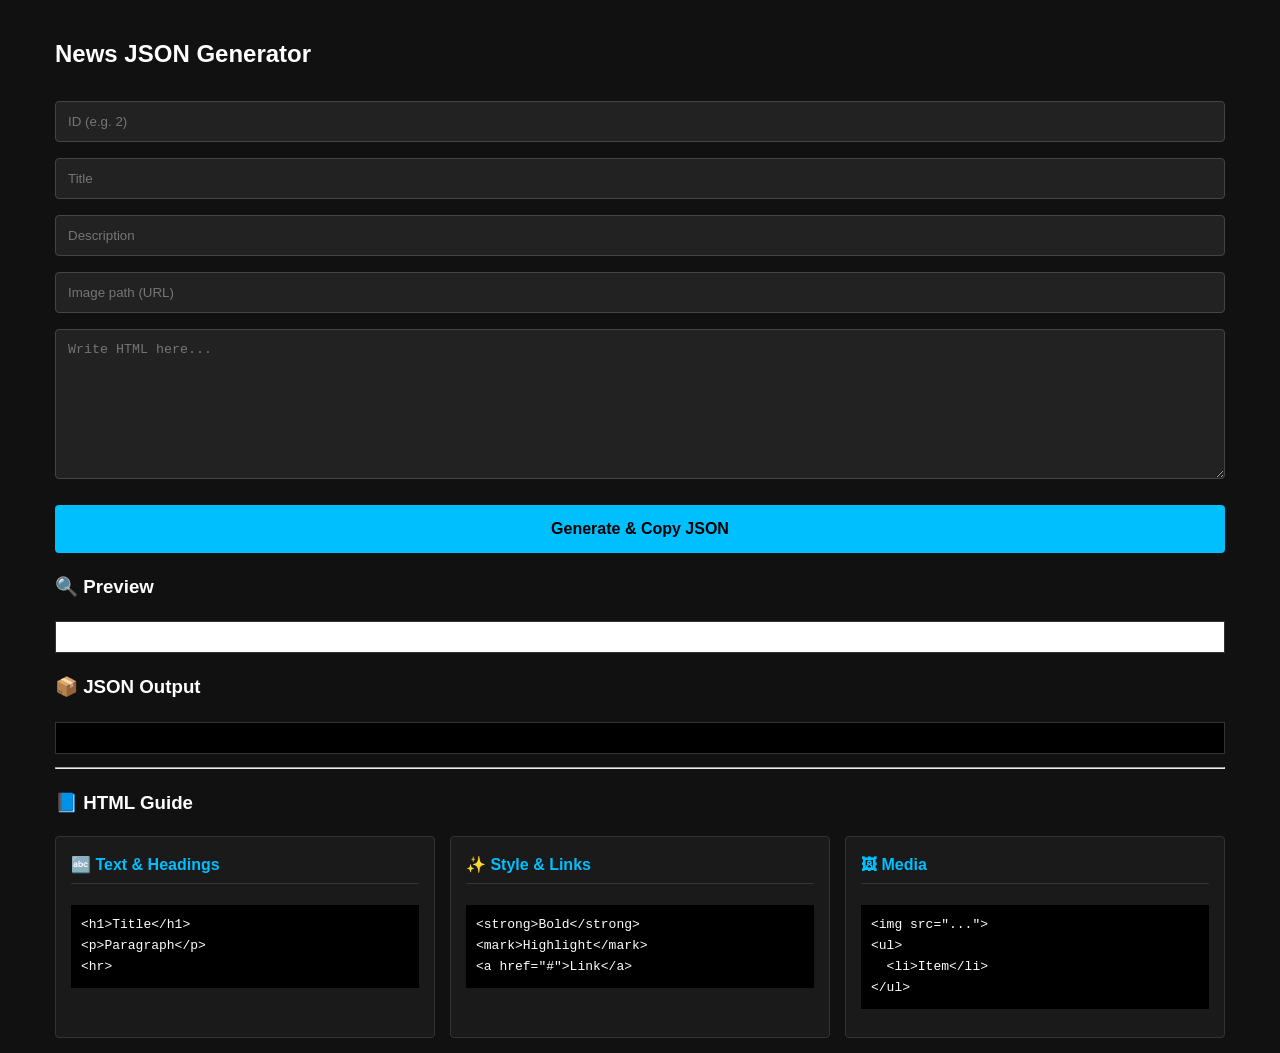
==== index.html @ e1057035 "Update and rename admin_json_generator.html to index.html" ====
<!DOCTYPE html>
<html lang="en">
<head>
<meta charset="UTF-8">
<meta name="viewport" content="width=device-width, initial-scale=1.0">
<title>News & Blog JSON Generator</title>

<style>
* {
  box-sizing: border-box;
}

body{
  font-family: Arial, sans-serif;
  padding: 15px;
  background: #111;
  color: #fff;
  line-height: 1.6;
  max-width: 1200px;
  margin: 0 auto;
}

input, textarea{
  width: 100%;
  margin: 8px 0;
  padding: 12px;
  background: #222;
  color: #fff;
  border: 1px solid #444;
  border-radius: 4px;
}

textarea{
  height: 150px;
  resize: vertical;
}

button{
  width: 100%;
  padding: 15px;
  background: #00bfff;
  color: #000;
  font-weight: bold;
  border: none;
  cursor: pointer;
  border-radius: 4px;
  font-size: 16px;
  margin-top: 10px;
}

button:hover {
  background: #0099cc;
}

#output{
  margin-top: 20px;
  background: #000;
  padding: 15px;
  white-space: pre-wrap;
  border: 1px solid #333;
  font-family: monospace;
  word-break: break-all;
}

#preview{
  margin-top: 20px;
  padding: 15px;
  background: #fff;
  color: #000;
  border: 1px solid #333;
  overflow-x: auto;
}

#preview img {
  max-width: 100%;
  height: auto;
}

.guide-container{
  display: flex;
  gap: 15px;
  margin-top: 10px;
}

.guide-box{
  flex: 1;
  background: #1a1a1a;
  padding: 15px;
  border: 1px solid #333;
  border-radius: 4px;
}

.guide-box h4{
  margin-top: 0;
  color: #00bfff;
  border-bottom: 1px solid #333;
  padding-bottom: 5px;
}

.guide-box pre{
  background: #000;
  padding: 10px;
  overflow-x: auto;
  font-size: 13px;
}

@media (max-width: 768px) {
  .guide-container {
    flex-direction: column;
  }

  button {
    font-size: 18px;
  }

  h2 {
    text-align: center;
  }
}
</style>

</head>
<body>

<h2>News JSON Generator</h2>

<input id="id" type="number" placeholder="ID (e.g. 2)">
<input id="title" placeholder="Title">
<input id="desc" placeholder="Description">
<input id="img" placeholder="Image path (URL)">

<textarea id="content" placeholder="Write HTML here..."></textarea>

<button onclick="generate()">Generate & Copy JSON</button>

<h3>🔍 Preview</h3>
<div id="preview"></div>

<h3>📦 JSON Output</h3>
<pre id="output"></pre>

<hr>

<h3>📘 HTML Guide</h3>
<div class="guide-container">
  <div class="guide-box">
    <h4>🔤 Text & Headings</h4>
    <pre>&lt;h1&gt;Title&lt;/h1&gt;
&lt;p&gt;Paragraph&lt;/p&gt;
&lt;hr&gt;</pre>
  </div>

  <div class="guide-box">
    <h4>✨ Style & Links</h4>
    <pre>&lt;strong&gt;Bold&lt;/strong&gt;
&lt;mark&gt;Highlight&lt;/mark&gt;
&lt;a href="#"&gt;Link&lt;/a&gt;</pre>
  </div>

  <div class="guide-box">
    <h4>🖼 Media</h4>
    <pre>&lt;img src="..."&gt;
&lt;ul&gt;
  &lt;li&gt;Item&lt;/li&gt;
&lt;/ul&gt;</pre>
  </div>
</div>

<script>
const contentInput = document.getElementById("content");
const preview = document.getElementById("preview");

// Live preview
contentInput.addEventListener("input", () => {
  preview.innerHTML = contentInput.value;
});

// Generate JSON
function generate(){
  let id = document.getElementById("id").value;
  let title = document.getElementById("title").value;
  let desc = document.getElementById("desc").value;
  let img = document.getElementById("img").value;
  let content = contentInput.value;

  // Escape quotes and remove new lines
  let safeContent = content
    .replace(/\n/g, "")
    .replace(/\r/g, "")
    .replace(/"/g, '\\"');

  let safeDesc = desc.replace(/"/g, '\\"');

  const date = new Date().toISOString().split("T")[0];

  const json = `{
  "id": "${id}",
  "title": "${title}",
  "desc": "${safeDesc}",
  "content": "${safeContent}",
  "img": "${img}",
  "date": "${date}"
},`;

  document.getElementById("output").textContent = json;

  // Copy to clipboard
  navigator.clipboard.writeText(json).then(() => {
    alert("JSON Copied to clipboard!");
  });
}
</script>

</body>
</html>
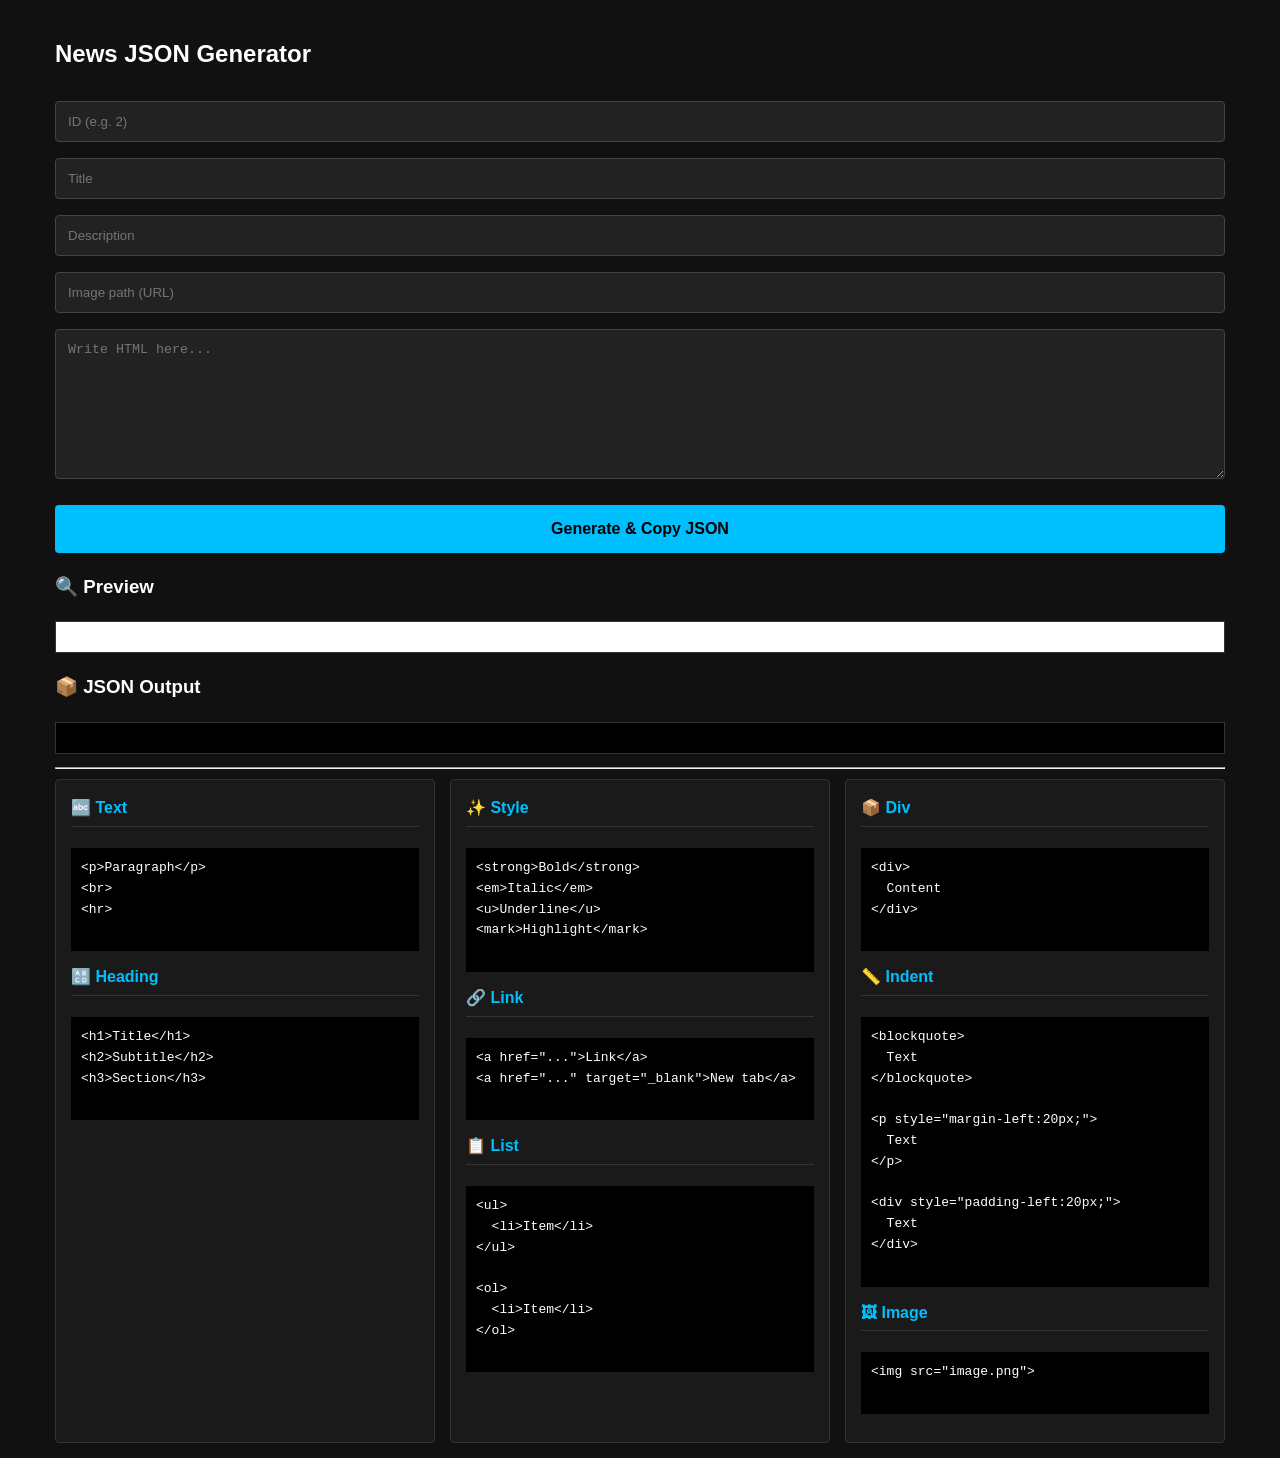
==== commit 96324a23: "Update index.html" ====
--- a/index.html
+++ b/index.html
@@ -141,29 +141,80 @@
 
 <hr>
 
-<h3>📘 HTML Guide</h3>
 <div class="guide-container">
+
   <div class="guide-box">
-    <h4>🔤 Text & Headings</h4>
-    <pre>&lt;h1&gt;Title&lt;/h1&gt;
+    <h4>🔤 Text</h4>
+    <pre>
 &lt;p&gt;Paragraph&lt;/p&gt;
-&lt;hr&gt;</pre>
+&lt;br&gt;
+&lt;hr&gt;
+    </pre>
+
+    <h4>🔠 Heading</h4>
+    <pre>
+&lt;h1&gt;Title&lt;/h1&gt;
+&lt;h2&gt;Subtitle&lt;/h2&gt;
+&lt;h3&gt;Section&lt;/h3&gt;
+    </pre>
   </div>
 
   <div class="guide-box">
-    <h4>✨ Style & Links</h4>
-    <pre>&lt;strong&gt;Bold&lt;/strong&gt;
+    <h4>✨ Style</h4>
+    <pre>
+&lt;strong&gt;Bold&lt;/strong&gt;
+&lt;em&gt;Italic&lt;/em&gt;
+&lt;u&gt;Underline&lt;/u&gt;
 &lt;mark&gt;Highlight&lt;/mark&gt;
-&lt;a href="#"&gt;Link&lt;/a&gt;</pre>
-  </div>
-
-  <div class="guide-box">
-    <h4>🖼 Media</h4>
-    <pre>&lt;img src="..."&gt;
+    </pre>
+
+    <h4>🔗 Link</h4>
+    <pre>
+&lt;a href="..."&gt;Link&lt;/a&gt;
+&lt;a href="..." target="_blank"&gt;New tab&lt;/a&gt;
+    </pre>
+
+    <h4>📋 List</h4>
+    <pre>
 &lt;ul&gt;
   &lt;li&gt;Item&lt;/li&gt;
-&lt;/ul&gt;</pre>
+&lt;/ul&gt;
+
+&lt;ol&gt;
+  &lt;li&gt;Item&lt;/li&gt;
+&lt;/ol&gt;
+    </pre>
   </div>
+
+  <div class="guide-box">
+    <h4>📦 Div</h4>
+    <pre>
+&lt;div&gt;
+  Content
+&lt;/div&gt;
+    </pre>
+
+    <h4>📏 Indent</h4>
+    <pre>
+&lt;blockquote&gt;
+  Text
+&lt;/blockquote&gt;
+
+&lt;p style="margin-left:20px;"&gt;
+  Text
+&lt;/p&gt;
+
+&lt;div style="padding-left:20px;"&gt;
+  Text
+&lt;/div&gt;
+    </pre>
+
+    <h4>🖼 Image</h4>
+    <pre>
+&lt;img src="image.png"&gt;
+    </pre>
+  </div>
+
 </div>
 
 <script>
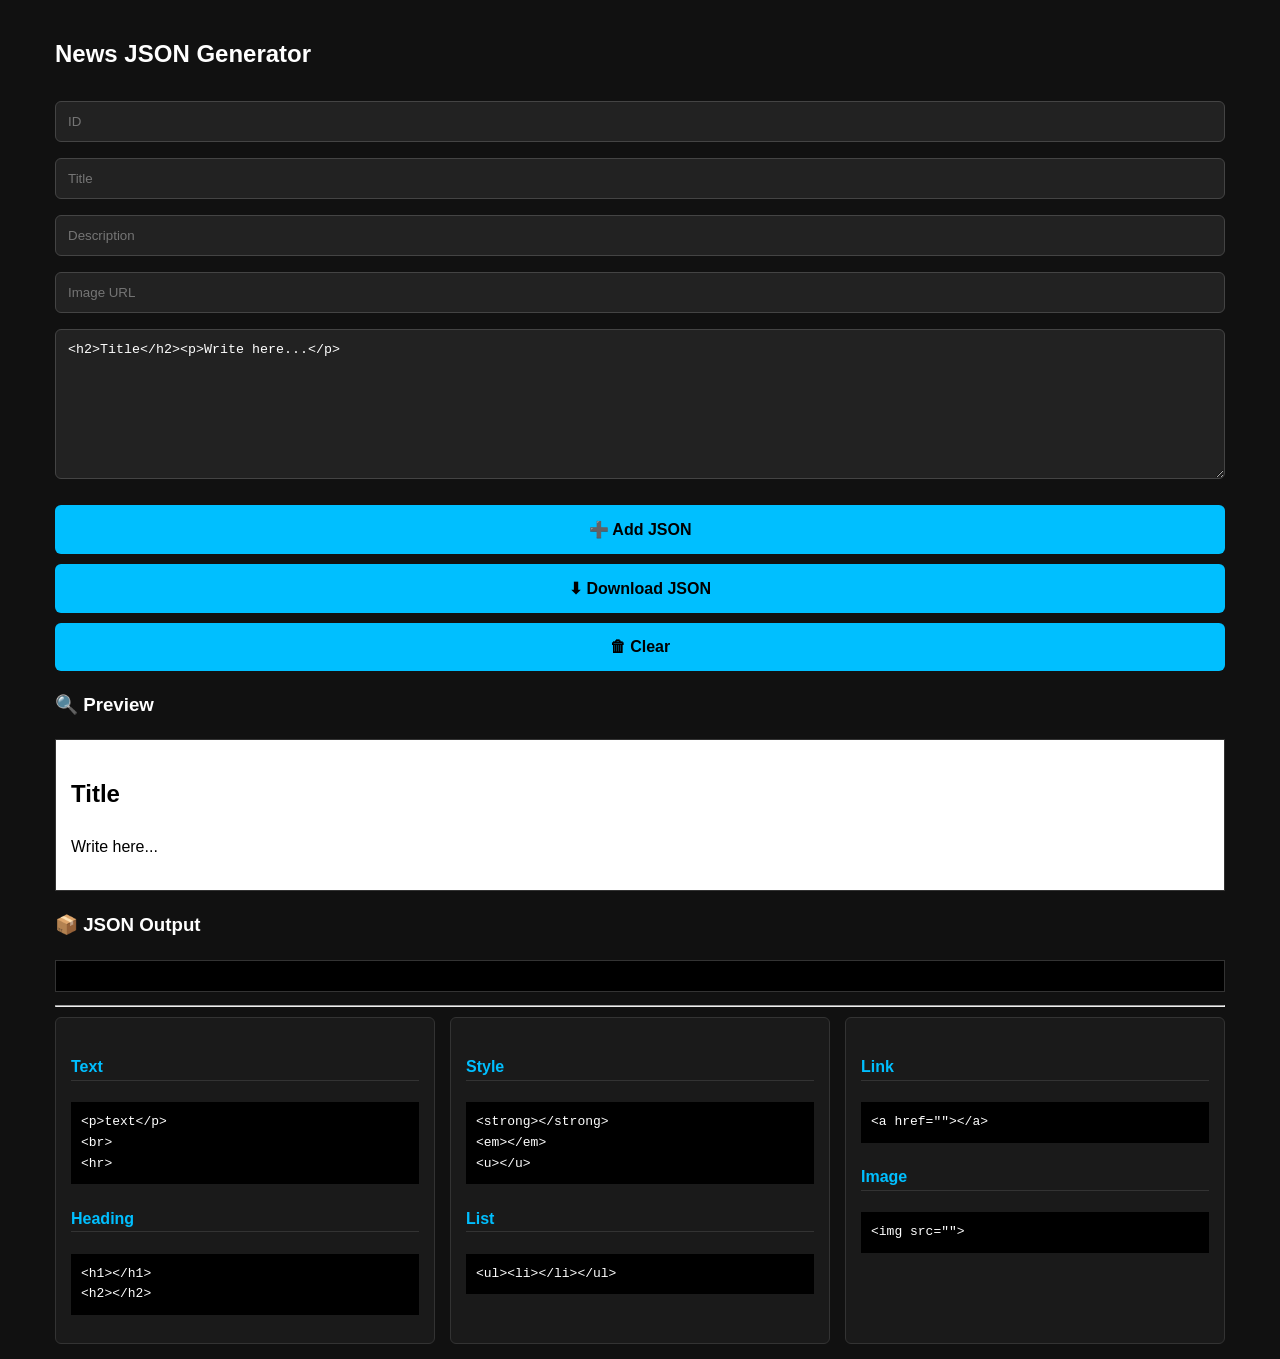
==== commit 881ad82a: "Update index.html" ====
--- a/index.html
+++ b/index.html
@@ -6,116 +6,98 @@
 <title>News & Blog JSON Generator</title>
 
 <style>
-* {
-  box-sizing: border-box;
-}
+*{box-sizing:border-box;}
 
 body{
-  font-family: Arial, sans-serif;
-  padding: 15px;
-  background: #111;
-  color: #fff;
-  line-height: 1.6;
-  max-width: 1200px;
-  margin: 0 auto;
-}
-
-input, textarea{
-  width: 100%;
-  margin: 8px 0;
-  padding: 12px;
-  background: #222;
-  color: #fff;
-  border: 1px solid #444;
-  border-radius: 4px;
+  font-family:Arial,sans-serif;
+  padding:15px;
+  background:#111;
+  color:#fff;
+  line-height:1.6;
+  max-width:1200px;
+  margin:0 auto;
+}
+
+input,textarea{
+  width:100%;
+  margin:8px 0;
+  padding:12px;
+  background:#222;
+  color:#fff;
+  border:1px solid #444;
+  border-radius:6px;
 }
 
 textarea{
-  height: 150px;
-  resize: vertical;
+  height:150px;
+  resize:vertical;
 }
 
 button{
-  width: 100%;
-  padding: 15px;
-  background: #00bfff;
-  color: #000;
-  font-weight: bold;
-  border: none;
-  cursor: pointer;
-  border-radius: 4px;
-  font-size: 16px;
-  margin-top: 10px;
-}
-
-button:hover {
-  background: #0099cc;
-}
+  width:100%;
+  padding:15px;
+  background:#00bfff;
+  color:#000;
+  font-weight:bold;
+  border:none;
+  cursor:pointer;
+  border-radius:6px;
+  font-size:16px;
+  margin-top:10px;
+  transition:0.2s;
+}
+
+button:hover{background:#0099cc;}
+button:active{transform:scale(0.97);}
 
 #output{
-  margin-top: 20px;
-  background: #000;
-  padding: 15px;
-  white-space: pre-wrap;
-  border: 1px solid #333;
-  font-family: monospace;
-  word-break: break-all;
+  margin-top:20px;
+  background:#000;
+  padding:15px;
+  border:1px solid #333;
+  font-family:monospace;
+  word-break:break-all;
 }
 
 #preview{
-  margin-top: 20px;
-  padding: 15px;
-  background: #fff;
-  color: #000;
-  border: 1px solid #333;
-  overflow-x: auto;
-}
-
-#preview img {
-  max-width: 100%;
-  height: auto;
+  margin-top:20px;
+  padding:15px;
+  background:#fff;
+  color:#000;
+  border:1px solid #333;
+}
+
+#preview img{
+  max-width:100%;
 }
 
 .guide-container{
-  display: flex;
-  gap: 15px;
-  margin-top: 10px;
+  display:flex;
+  gap:15px;
+  margin-top:10px;
 }
 
 .guide-box{
-  flex: 1;
-  background: #1a1a1a;
-  padding: 15px;
-  border: 1px solid #333;
-  border-radius: 4px;
+  flex:1;
+  background:#1a1a1a;
+  padding:15px;
+  border:1px solid #333;
+  border-radius:6px;
 }
 
 .guide-box h4{
-  margin-top: 0;
-  color: #00bfff;
-  border-bottom: 1px solid #333;
-  padding-bottom: 5px;
+  color:#00bfff;
+  border-bottom:1px solid #333;
 }
 
 .guide-box pre{
-  background: #000;
-  padding: 10px;
-  overflow-x: auto;
-  font-size: 13px;
-}
-
-@media (max-width: 768px) {
-  .guide-container {
-    flex-direction: column;
-  }
-
-  button {
-    font-size: 18px;
-  }
-
-  h2 {
-    text-align: center;
-  }
+  background:#000;
+  padding:10px;
+  font-size:13px;
+}
+
+@media(max-width:768px){
+  .guide-container{flex-direction:column;}
 }
 </style>
 
@@ -124,14 +106,16 @@
 
 <h2>News JSON Generator</h2>
 
-<input id="id" type="number" placeholder="ID (e.g. 2)">
+<input id="id" type="number" placeholder="ID">
 <input id="title" placeholder="Title">
 <input id="desc" placeholder="Description">
-<input id="img" placeholder="Image path (URL)">
-
-<textarea id="content" placeholder="Write HTML here..."></textarea>
-
-<button onclick="generate()">Generate & Copy JSON</button>
+<input id="img" placeholder="Image URL">
+
+<textarea id="content"></textarea>
+
+<button onclick="generate()">➕ Add JSON</button>
+<button onclick="downloadJSON()">⬇ Download JSON</button>
+<button onclick="clearAll()">🗑 Clear</button>
 
 <h3>🔍 Preview</h3>
 <div id="preview"></div>
@@ -143,122 +127,112 @@
 
 <div class="guide-container">
 
-  <div class="guide-box">
-    <h4>🔤 Text</h4>
-    <pre>
-&lt;p&gt;Paragraph&lt;/p&gt;
+<div class="guide-box">
+<h4>Text</h4>
+<pre>&lt;p&gt;text&lt;/p&gt;
 &lt;br&gt;
-&lt;hr&gt;
-    </pre>
-
-    <h4>🔠 Heading</h4>
-    <pre>
-&lt;h1&gt;Title&lt;/h1&gt;
-&lt;h2&gt;Subtitle&lt;/h2&gt;
-&lt;h3&gt;Section&lt;/h3&gt;
-    </pre>
-  </div>
-
-  <div class="guide-box">
-    <h4>✨ Style</h4>
-    <pre>
-&lt;strong&gt;Bold&lt;/strong&gt;
-&lt;em&gt;Italic&lt;/em&gt;
-&lt;u&gt;Underline&lt;/u&gt;
-&lt;mark&gt;Highlight&lt;/mark&gt;
-    </pre>
-
-    <h4>🔗 Link</h4>
-    <pre>
-&lt;a href="..."&gt;Link&lt;/a&gt;
-&lt;a href="..." target="_blank"&gt;New tab&lt;/a&gt;
-    </pre>
-
-    <h4>📋 List</h4>
-    <pre>
-&lt;ul&gt;
-  &lt;li&gt;Item&lt;/li&gt;
-&lt;/ul&gt;
-
-&lt;ol&gt;
-  &lt;li&gt;Item&lt;/li&gt;
-&lt;/ol&gt;
-    </pre>
-  </div>
-
-  <div class="guide-box">
-    <h4>📦 Div</h4>
-    <pre>
-&lt;div&gt;
-  Content
-&lt;/div&gt;
-    </pre>
-
-    <h4>📏 Indent</h4>
-    <pre>
-&lt;blockquote&gt;
-  Text
-&lt;/blockquote&gt;
-
-&lt;p style="margin-left:20px;"&gt;
-  Text
-&lt;/p&gt;
-
-&lt;div style="padding-left:20px;"&gt;
-  Text
-&lt;/div&gt;
-    </pre>
-
-    <h4>🖼 Image</h4>
-    <pre>
-&lt;img src="image.png"&gt;
-    </pre>
-  </div>
+&lt;hr&gt;</pre>
+
+<h4>Heading</h4>
+<pre>&lt;h1&gt;&lt;/h1&gt;
+&lt;h2&gt;&lt;/h2&gt;</pre>
+</div>
+
+<div class="guide-box">
+<h4>Style</h4>
+<pre>&lt;strong&gt;&lt;/strong&gt;
+&lt;em&gt;&lt;/em&gt;
+&lt;u&gt;&lt;/u&gt;</pre>
+
+<h4>List</h4>
+<pre>&lt;ul&gt;&lt;li&gt;&lt;/li&gt;&lt;/ul&gt;</pre>
+</div>
+
+<div class="guide-box">
+<h4>Link</h4>
+<pre>&lt;a href=""&gt;&lt;/a&gt;</pre>
+
+<h4>Image</h4>
+<pre>&lt;img src=""&gt;</pre>
+</div>
 
 </div>
 
 <script>
 const contentInput = document.getElementById("content");
 const preview = document.getElementById("preview");
-
-// Live preview
+const output = document.getElementById("output");
+
+let all = [];
+
+// default template
+contentInput.value = "<h2>Title</h2><p>Write here...</p>";
+preview.innerHTML = contentInput.value;
+
+// safe preview
 contentInput.addEventListener("input", () => {
-  preview.innerHTML = contentInput.value;
+  preview.innerHTML = contentInput.value
+    .replace(/<script[\s\S]*?>[\s\S]*?<\/script>/gi, "");
 });
 
-// Generate JSON
+// escape JSON
+function escapeJSON(str){
+  return str
+    .replace(/\\/g,'\\\\')
+    .replace(/"/g,'\\"')
+    .replace(/\n/g,'')
+    .replace(/\r/g,'');
+}
+
+// generate
 function generate(){
-  let id = document.getElementById("id").value;
-  let title = document.getElementById("title").value;
-  let desc = document.getElementById("desc").value;
-  let img = document.getElementById("img").value;
+  let id = idInput.value;
+  let title = titleInput.value;
+  let desc = descInput.value;
+  let img = imgInput.value;
   let content = contentInput.value;
 
-  // Escape quotes and remove new lines
-  let safeContent = content
-    .replace(/\n/g, "")
-    .replace(/\r/g, "")
-    .replace(/"/g, '\\"');
-
-  let safeDesc = desc.replace(/"/g, '\\"');
-
-  const date = new Date().toISOString().split("T")[0];
-
-  const json = `{
-  "id": "${id}",
-  "title": "${title}",
-  "desc": "${safeDesc}",
-  "content": "${safeContent}",
-  "img": "${img}",
-  "date": "${date}"
-},`;
-
-  document.getElementById("output").textContent = json;
-
-  // Copy to clipboard
-  navigator.clipboard.writeText(json).then(() => {
-    alert("JSON Copied to clipboard!");
-  });
+  if(!id || !title){
+    alert("Fill ID & Title");
+    return;
+  }
+
+  const data = {
+    id: id,
+    title: escapeJSON(title),
+    desc: escapeJSON(desc),
+    content: escapeJSON(content),
+    img: img,
+    date: new Date().toISOString().split("T")[0]
+  };
+
+  all.push(data);
+
+  output.textContent = JSON.stringify(all, null, 2);
+}
+
+// download
+function downloadJSON(){
+  if(all.length === 0){
+    alert("No data");
+    return;
+  }
+
+  const blob = new Blob(
+    [JSON.stringify(all,null,2)],
+    {type:"application/json"}
+  );
+
+  const a = document.createElement("a");
+  a.href = URL.createObjectURL(blob);
+  a.download = "data.json";
+  a.click();
+}
+
+// clear
+function clearAll(){
+  all = [];
+  output.textContent = "";
 }
 </script>
 
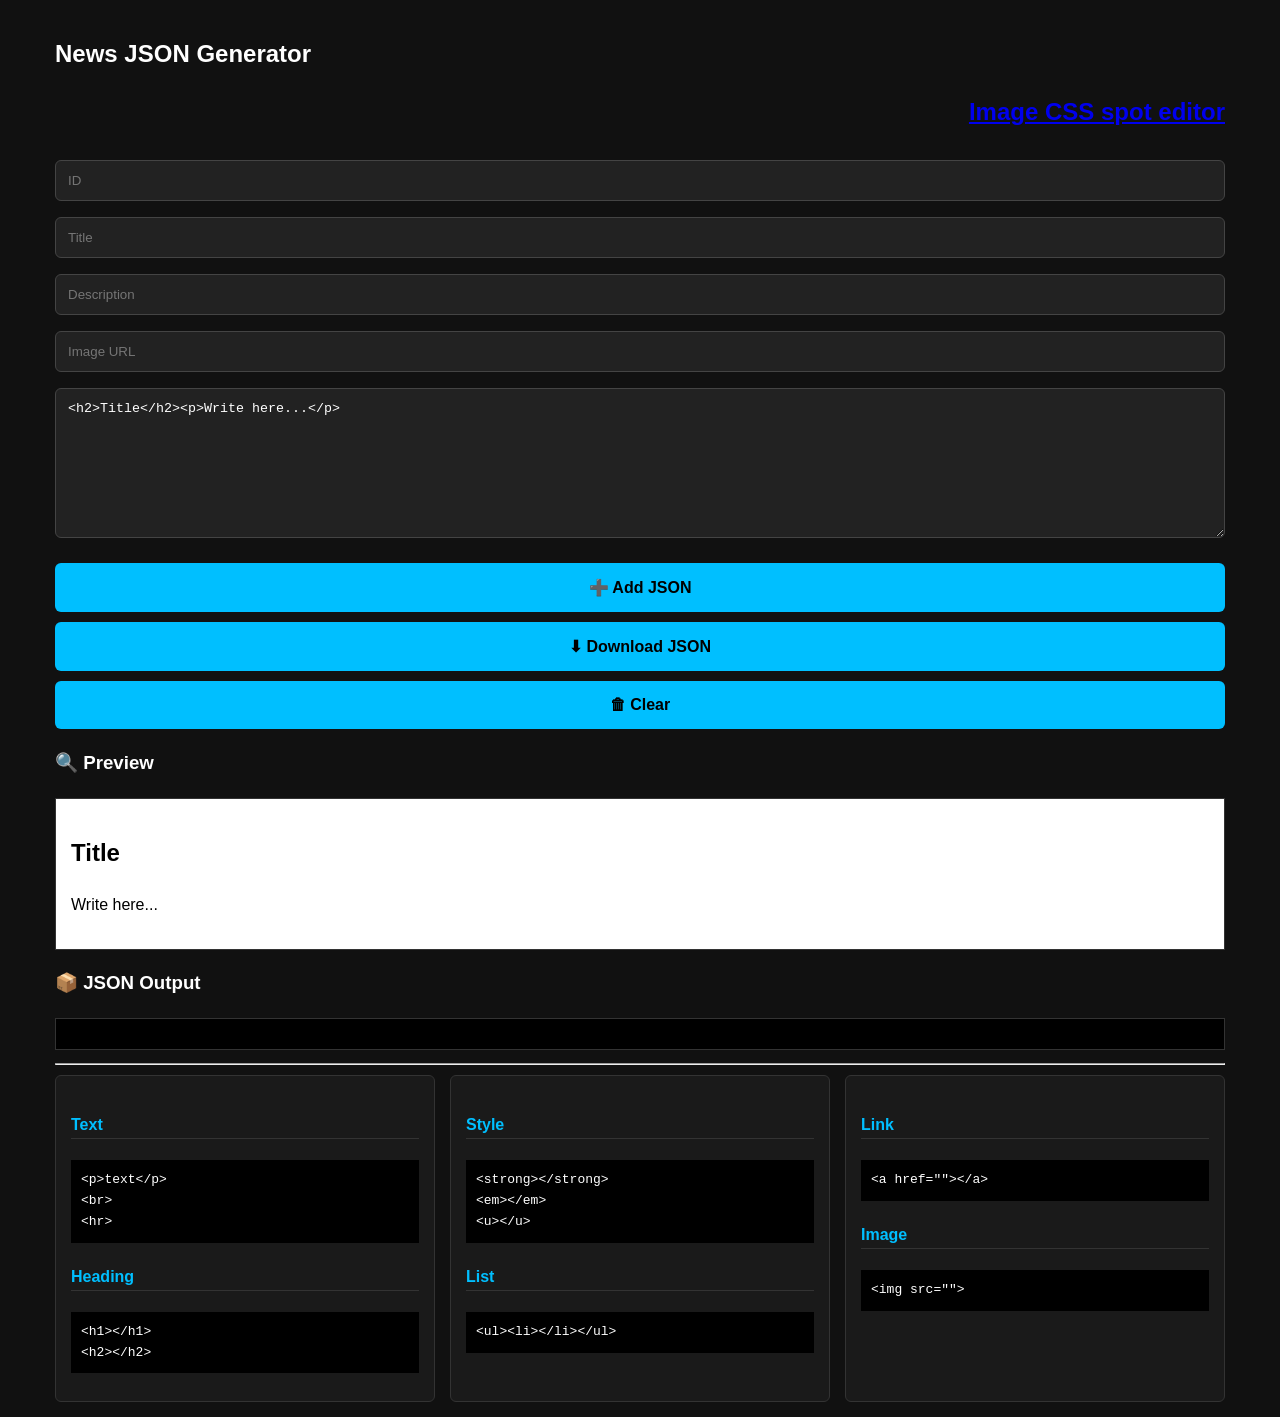
==== commit 3fc14bd1: "Update index.html" ====
--- a/index.html
+++ b/index.html
@@ -104,7 +104,7 @@
 </head>
 <body>
 
-<h2>News JSON Generator</h2>
+<h2>News JSON Generator</h2> <a href="cssspot.html" style="text-align:right"><h2>Image CSS spot editor</h2></a>
 
 <input id="id" type="number" placeholder="ID">
 <input id="title" placeholder="Title">
@@ -162,6 +162,11 @@
 const contentInput = document.getElementById("content");
 const preview = document.getElementById("preview");
 const output = document.getElementById("output");
+
+const idInput = document.getElementById("id");
+const titleInput = document.getElementById("title");
+const descInput = document.getElementById("desc");
+const imgInput = document.getElementById("img");
 
 let all = [];
 
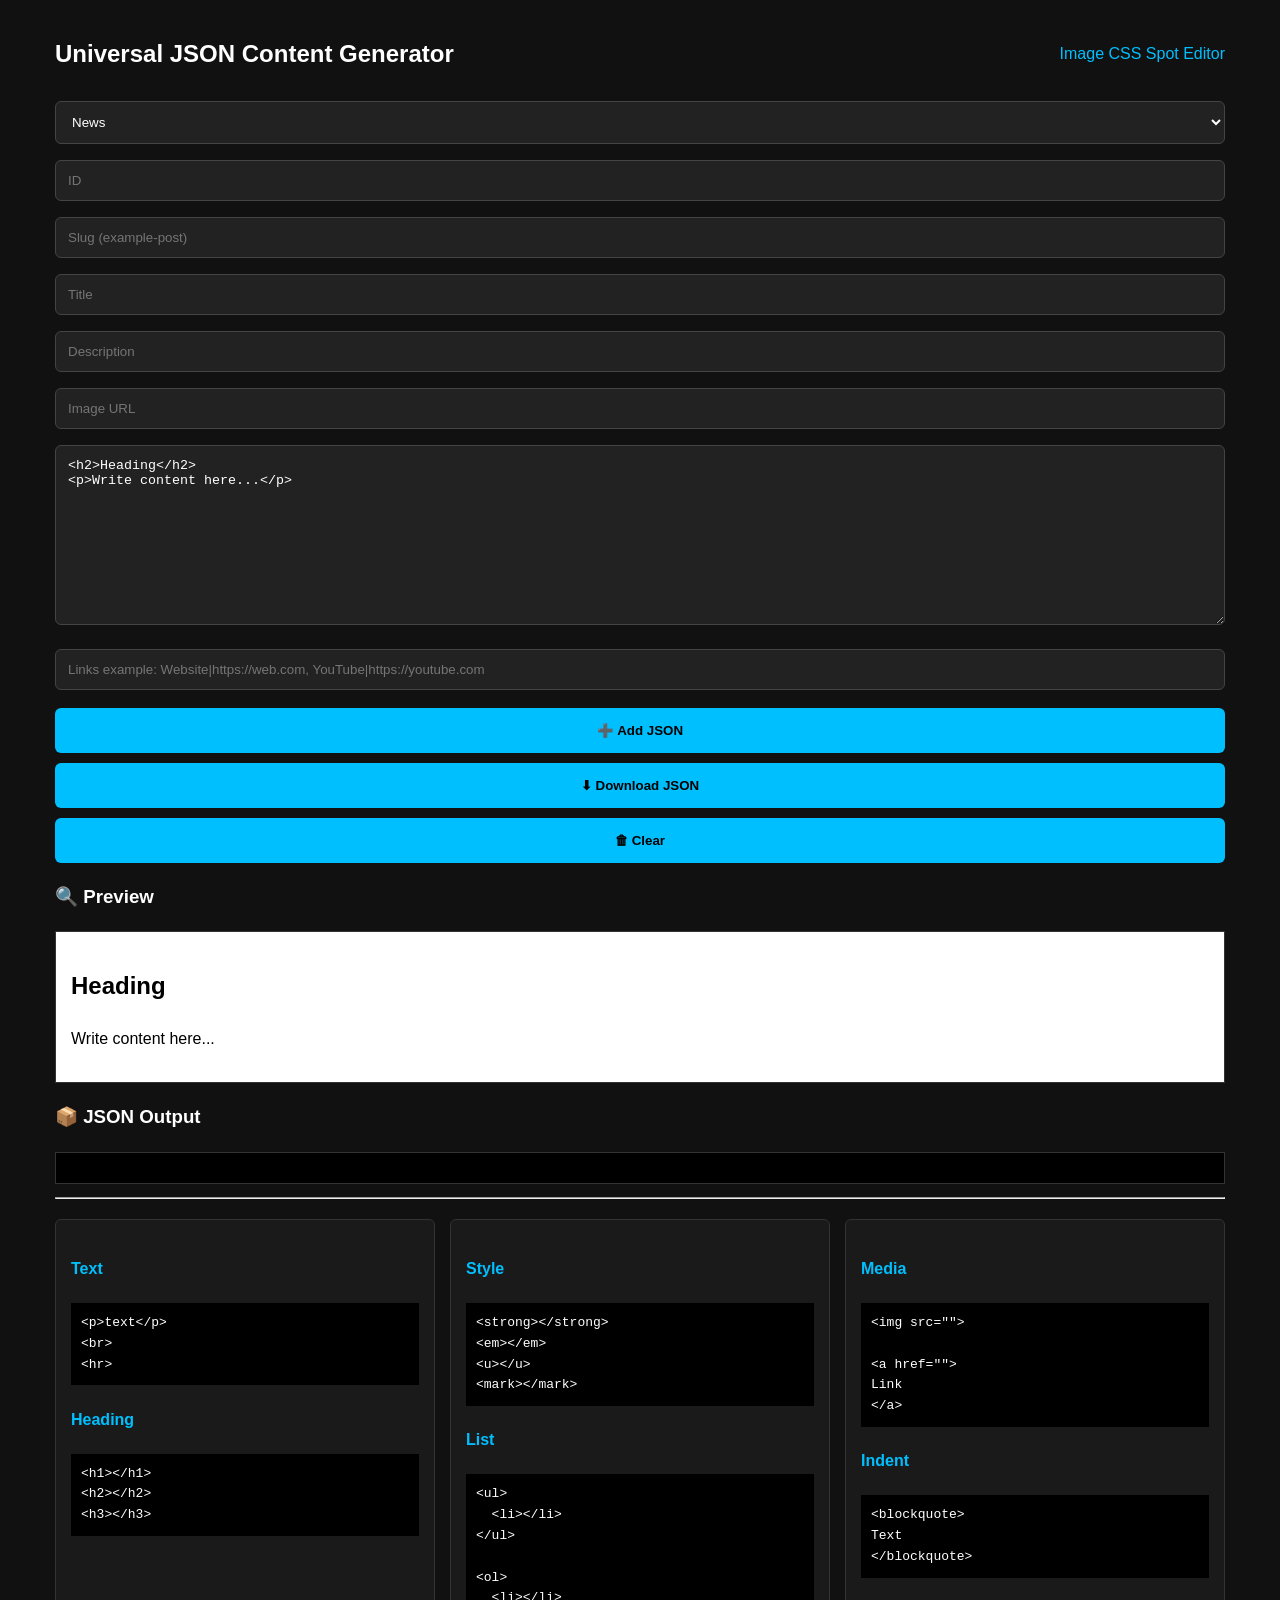
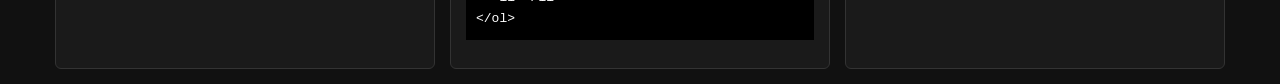
==== commit 5edb9aba: "Update index.html" ====
--- a/index.html
+++ b/index.html
@@ -3,10 +3,13 @@
 <head>
 <meta charset="UTF-8">
 <meta name="viewport" content="width=device-width, initial-scale=1.0">
-<title>News & Blog JSON Generator</title>
+
+<title>Post JSON Content Generator</title>
 
 <style>
-*{box-sizing:border-box;}
+*{
+  box-sizing:border-box;
+}
 
 body{
   font-family:Arial,sans-serif;
@@ -15,10 +18,10 @@
   color:#fff;
   line-height:1.6;
   max-width:1200px;
-  margin:0 auto;
-}
-
-input,textarea{
+  margin:auto;
+}
+
+input,textarea,select{
   width:100%;
   margin:8px 0;
   padding:12px;
@@ -29,26 +32,42 @@
 }
 
 textarea{
-  height:150px;
+  height:180px;
   resize:vertical;
 }
 
 button{
   width:100%;
   padding:15px;
+  margin-top:10px;
   background:#00bfff;
   color:#000;
+  border:none;
+  border-radius:6px;
   font-weight:bold;
-  border:none;
   cursor:pointer;
-  border-radius:6px;
-  font-size:16px;
-  margin-top:10px;
   transition:0.2s;
 }
 
-button:hover{background:#0099cc;}
-button:active{transform:scale(0.97);}
+button:hover{
+  background:#0099cc;
+}
+
+button:active{
+  transform:scale(0.97);
+}
+
+#preview{
+  margin-top:20px;
+  padding:15px;
+  background:#fff;
+  color:#000;
+  border:1px solid #333;
+}
+
+#preview img{
+  max-width:100%;
+}
 
 #output{
   margin-top:20px;
@@ -56,25 +75,14 @@
   padding:15px;
   border:1px solid #333;
   font-family:monospace;
-  word-break:break-all;
-}
-
-#preview{
-  margin-top:20px;
-  padding:15px;
-  background:#fff;
-  color:#000;
-  border:1px solid #333;
-}
-
-#preview img{
-  max-width:100%;
+  white-space:pre-wrap;
+  word-break:break-word;
 }
 
 .guide-container{
   display:flex;
   gap:15px;
-  margin-top:10px;
+  margin-top:20px;
 }
 
 .guide-box{
@@ -87,32 +95,65 @@
 
 .guide-box h4{
   color:#00bfff;
-  border-bottom:1px solid #333;
 }
 
 .guide-box pre{
   background:#000;
   padding:10px;
+  overflow:auto;
   font-size:13px;
 }
 
+.topbar{
+  display:flex;
+  justify-content:space-between;
+  align-items:center;
+  gap:10px;
+  flex-wrap:wrap;
+}
+
+.topbar a{
+  color:#00bfff;
+  text-decoration:none;
+}
+
 @media(max-width:768px){
-  .guide-container{flex-direction:column;}
+  .guide-container{
+    flex-direction:column;
+  }
 }
 </style>
 
 </head>
 <body>
 
-<h2>News JSON Generator</h2> <a href="cssspot.html" style="text-align:right"><h2>Image CSS spot editor</h2></a>
+<div class="topbar">
+  <h2>Universal JSON Content Generator</h2>
+
+  <a href="cssspot.html">
+    Image CSS Spot Editor
+  </a>
+</div>
+
+<select id="type">
+  <option value="news">News</option>
+  <option value="blog">Blog</option>
+  <option value="event">Event</option>
+  <option value="gallery">Gallery</option>
+  <option value="wiki">Wiki</option>
+  <option value="project">Project</option>
+</select>
 
 <input id="id" type="number" placeholder="ID">
+<input id="slug" placeholder="Slug (example-post)">
 <input id="title" placeholder="Title">
 <input id="desc" placeholder="Description">
 <input id="img" placeholder="Image URL">
 
 <textarea id="content"></textarea>
 
+<input id="links" placeholder='Links example: Website|https://web.com, YouTube|https://youtube.com'>
+
 <button onclick="generate()">➕ Add JSON</button>
 <button onclick="downloadJSON()">⬇ Download JSON</button>
 <button onclick="clearAll()">🗑 Clear</button>
@@ -129,58 +170,99 @@
 
 <div class="guide-box">
 <h4>Text</h4>
-<pre>&lt;p&gt;text&lt;/p&gt;
+
+<pre>
+&lt;p&gt;text&lt;/p&gt;
 &lt;br&gt;
-&lt;hr&gt;</pre>
+&lt;hr&gt;
+</pre>
 
 <h4>Heading</h4>
-<pre>&lt;h1&gt;&lt;/h1&gt;
-&lt;h2&gt;&lt;/h2&gt;</pre>
+
+<pre>
+&lt;h1&gt;&lt;/h1&gt;
+&lt;h2&gt;&lt;/h2&gt;
+&lt;h3&gt;&lt;/h3&gt;
+</pre>
 </div>
 
 <div class="guide-box">
 <h4>Style</h4>
-<pre>&lt;strong&gt;&lt;/strong&gt;
+
+<pre>
+&lt;strong&gt;&lt;/strong&gt;
 &lt;em&gt;&lt;/em&gt;
-&lt;u&gt;&lt;/u&gt;</pre>
+&lt;u&gt;&lt;/u&gt;
+&lt;mark&gt;&lt;/mark&gt;
+</pre>
 
 <h4>List</h4>
-<pre>&lt;ul&gt;&lt;li&gt;&lt;/li&gt;&lt;/ul&gt;</pre>
+
+<pre>
+&lt;ul&gt;
+  &lt;li&gt;&lt;/li&gt;
+&lt;/ul&gt;
+
+&lt;ol&gt;
+  &lt;li&gt;&lt;/li&gt;
+&lt;/ol&gt;
+</pre>
 </div>
 
 <div class="guide-box">
-<h4>Link</h4>
-<pre>&lt;a href=""&gt;&lt;/a&gt;</pre>
-
-<h4>Image</h4>
-<pre>&lt;img src=""&gt;</pre>
+<h4>Media</h4>
+
+<pre>
+&lt;img src=""&gt;
+
+&lt;a href=""&gt;
+Link
+&lt;/a&gt;
+</pre>
+
+<h4>Indent</h4>
+
+<pre>
+&lt;blockquote&gt;
+Text
+&lt;/blockquote&gt;
+</pre>
 </div>
 
 </div>
 
 <script>
-const contentInput = document.getElementById("content");
 const preview = document.getElementById("preview");
 const output = document.getElementById("output");
-
+const contentInput = document.getElementById("content");
+
+const typeInput = document.getElementById("type");
 const idInput = document.getElementById("id");
+const slugInput = document.getElementById("slug");
 const titleInput = document.getElementById("title");
 const descInput = document.getElementById("desc");
 const imgInput = document.getElementById("img");
+const linksInput = document.getElementById("links");
 
 let all = [];
 
-// default template
-contentInput.value = "<h2>Title</h2><p>Write here...</p>";
+contentInput.value =
+`<h2>Heading</h2>
+<p>Write content here...</p>`;
+
 preview.innerHTML = contentInput.value;
 
-// safe preview
 contentInput.addEventListener("input", () => {
-  preview.innerHTML = contentInput.value
-    .replace(/<script[\s\S]*?>[\s\S]*?<\/script>/gi, "");
+  preview.innerHTML = sanitizeHTML(contentInput.value);
 });
 
-// escape JSON
+function sanitizeHTML(html){
+  return html.replace(
+    /<script[\s\S]*?>[\s\S]*?<\/script>/gi,
+    ""
+  );
+}
+
 function escapeJSON(str){
   return str
     .replace(/\\/g,'\\\\')
@@ -189,57 +271,98 @@
     .replace(/\r/g,'');
 }
 
-// generate
+function parseLinks(str){
+
+  if(!str.trim()) return [];
+
+  return str.split(",").map(link => {
+
+    const parts = link.split("|");
+
+    return {
+      label: parts[0]?.trim() || "",
+      url: parts[1]?.trim() || ""
+    };
+
+  });
+
+}
+
 function generate(){
-  let id = idInput.value;
-  let title = titleInput.value;
-  let desc = descInput.value;
-  let img = imgInput.value;
-  let content = contentInput.value;
+
+  const type = typeInput.value;
+  const id = idInput.value;
+  const slug = slugInput.value;
+  const title = titleInput.value;
+  const desc = descInput.value;
+  const img = imgInput.value;
+  const content = contentInput.value;
+  const links = parseLinks(linksInput.value);
 
   if(!id || !title){
-    alert("Fill ID & Title");
+    alert("Fill ID and Title");
     return;
   }
 
   const data = {
-    id: id,
+    id: Number(id),
+    type: type,
+    slug: slug,
+
     title: escapeJSON(title),
     desc: escapeJSON(desc),
-    content: escapeJSON(content),
+
     img: img,
-    date: new Date().toISOString().split("T")[0]
+
+    content: {
+      type: "html",
+      data: escapeJSON(content)
+    },
+
+    links: links,
+
+    date: new Date()
+      .toISOString()
+      .split("T")[0]
   };
 
   all.push(data);
 
-  output.textContent = JSON.stringify(all, null, 2);
-}
-
-// download
+  output.textContent =
+    JSON.stringify(all, null, 2);
+
+}
+
 function downloadJSON(){
+
   if(all.length === 0){
-    alert("No data");
+    alert("No JSON data");
     return;
   }
 
   const blob = new Blob(
-    [JSON.stringify(all,null,2)],
+    [JSON.stringify(all, null, 2)],
     {type:"application/json"}
   );
 
   const a = document.createElement("a");
+
   a.href = URL.createObjectURL(blob);
-  a.download = "data.json";
+
+  a.download = "content.json";
+
   a.click();
-}
-
-// clear
+
+}
+
 function clearAll(){
+
   all = [];
+
   output.textContent = "";
+
 }
 </script>
 
 </body>
-</html>
+</html>
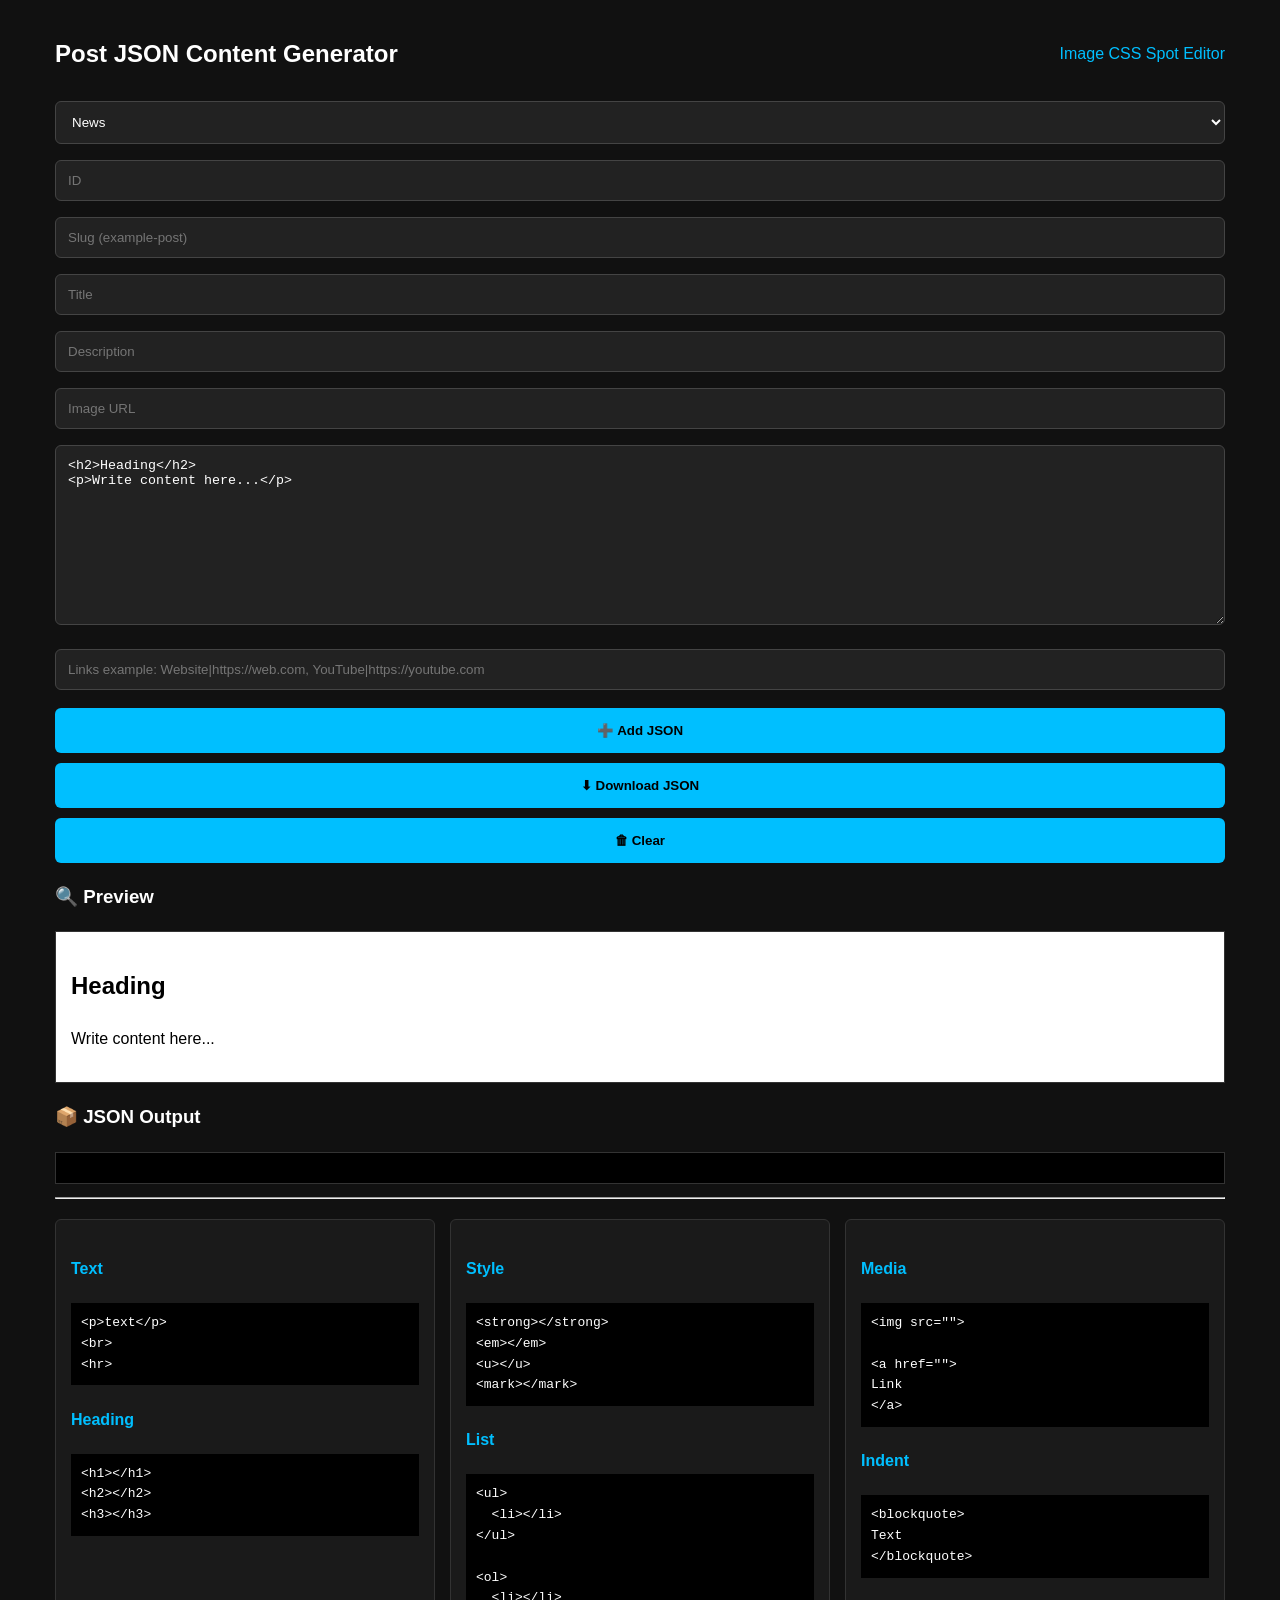
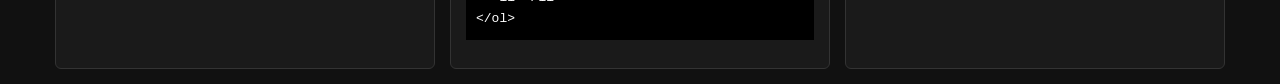
==== commit c93df243: "Update index.html" ====
--- a/index.html
+++ b/index.html
@@ -128,7 +128,7 @@
 <body>
 
 <div class="topbar">
-  <h2>Universal JSON Content Generator</h2>
+  <h2>Post JSON Content Generator</h2>
 
   <a href="cssspot.html">
     Image CSS Spot Editor
